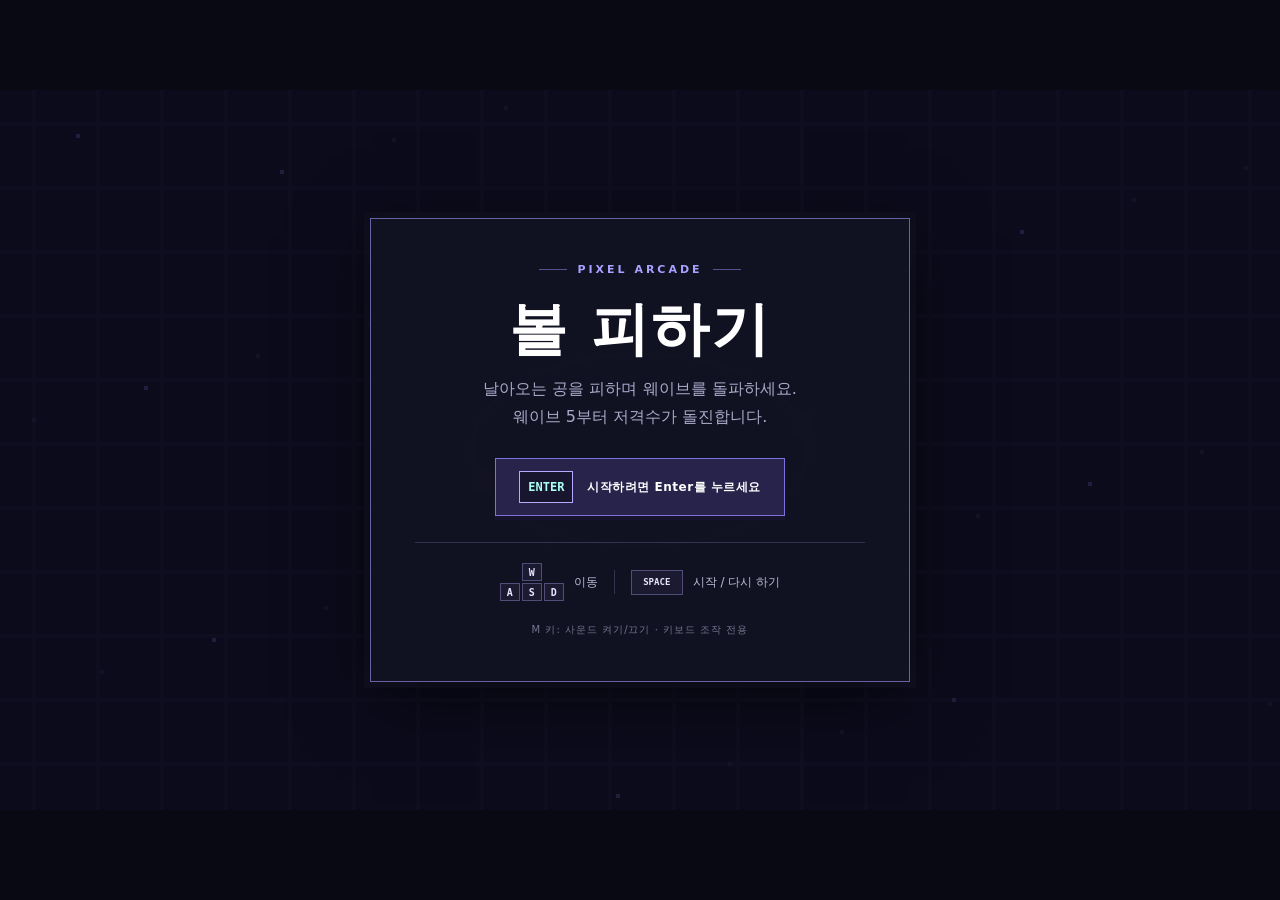
==== assets/index.html @ 603100fa "Add console admin speed and invincibility controls" ====
<!doctype html>
<html lang="ko">
<head>
  <meta charset="utf-8">
  <meta name="viewport" content="width=device-width, initial-scale=1">
  <meta name="theme-color" content="#090914">
  <title>픽셀 볼 피하기</title>
  <link rel="icon" type="image/svg+xml" href="/favicon.svg">
  <link rel="stylesheet" href="/style.css">
  <script src="/game.js" defer></script>
</head>
<body>
  <main class="game-shell">
    <section class="game-frame" aria-label="픽셀 볼 피하기 게임">
      <canvas id="game" width="1920" height="1080" aria-label="WASD로 조작하는 픽셀 볼 피하기 게임"></canvas>

      <div class="hud" id="hud" hidden>
        <span class="hud-item" id="wave-label">WAVE 1 · 기본</span>
        <span class="hud-item" id="time-label">생존 0.0초</span>
        <span class="hud-item" id="sound-label">사운드 ON · M 키로 끄기</span>
      </div>

      <aside class="admin-panel" id="admin-panel" aria-label="개발자 설정" hidden>
        <strong class="admin-title">DEV SETTINGS</strong>
        <label class="speed-control" for="speed-slider">
          플레이어 속도 <output id="speed-value" for="speed-slider">130</output>
        </label>
        <input id="speed-slider" type="range" min="80" max="360" step="10" value="130" aria-label="플레이어 속도">
        <label class="invincible-control" for="invincible-toggle">
          <input id="invincible-toggle" type="checkbox">
          무적 모드
        </label>
        <small>키보드로 조작 · 닫기: Esc</small>
      </aside>

      <section class="menu-overlay" id="overlay" aria-labelledby="title">
        <div class="menu-panel">
          <div class="menu-kicker"><span class="kicker-line"></span>PIXEL ARCADE<span class="kicker-line"></span></div>
          <h1 id="title">볼 피하기</h1>
          <p class="menu-description" id="description">날아오는 공을 피하며 웨이브를 돌파하세요.<br>웨이브 5부터 저격수가 돌진합니다.</p>
          <div class="start-prompt" aria-hidden="true"><span class="enter-key">ENTER</span><span class="prompt-label">시작하려면 Enter를 누르세요</span></div>
          <div class="menu-divider"></div>
          <div class="control-guide">
            <div class="wasd-guide" aria-label="WASD 키로 이동"><kbd>W</kbd><kbd>A</kbd><kbd>S</kbd><kbd>D</kbd></div>
            <span>이동</span><span class="guide-separator"></span><kbd class="space-key">SPACE</kbd><span>시작 / 다시 하기</span>
          </div>
          <p class="mouse-notice">M 키: 사운드 켜기/끄기 · 키보드 조작 전용</p>
        </div>
      </section>
    </section>
  </main>
</body>
</html>
---- style.css ----
:root {
  color-scheme: dark;
  font-family: system-ui, -apple-system, BlinkMacSystemFont, "Apple SD Gothic Neo", "Malgun Gothic", sans-serif;
  --background: #090914;
  --text: #f7f5ff;
  --muted: #aaa9c9;
  --mint: #a9fff1;
}

* { box-sizing: border-box; }
html, body { width: 100%; height: 100%; margin: 0; overflow: hidden; background: var(--background); }
body { display: grid; place-items: center; color: var(--text); }
.game-shell { width: min(100vw, 177.7778vh); height: min(100vh, 56.25vw); }
.game-frame { position: relative; width: 100%; height: 100%; overflow: hidden; background: #101027; cursor: none; }
#game { display: block; width: 100%; height: 100%; background: #101027; image-rendering: pixelated; image-rendering: crisp-edges; touch-action: none; cursor: none; }
.hud { position: absolute; z-index: 2; inset: 18px 22px auto; display: flex; justify-content: space-between; gap: 12px; pointer-events: none; font-size: clamp(12px, 1.1vw, 18px); font-weight: 800; text-shadow: 2px 2px #101027; }
.hud[hidden], .menu-overlay[hidden] { display: none; }
.hud-item { padding: 8px 12px; border: 1px solid #49466f; background: rgb(17 17 35 / 94%); }
.menu-overlay { position: absolute; z-index: 1; inset: 0; display: grid; place-items: center; padding: 24px; background: rgb(9 10 24 / 68%); pointer-events: none; }
.menu-panel { width: min(540px, 92%); padding: clamp(22px, 4vw, 44px); border: 1px solid #6960a4; background: rgb(17 18 34 / 97%); box-shadow: 0 0 0 6px rgb(16 16 30 / 65%), 0 16px 70px rgb(0 0 0 / 55%); text-align: center; }
.menu-kicker { display: flex; align-items: center; justify-content: center; gap: 10px; margin-bottom: 20px; color: #aaa0ff; font-size: 11px; font-weight: 900; letter-spacing: 3px; }
.kicker-line { width: 28px; height: 1px; background: #59518f; }
h1 { margin: 0; color: #fff; font-size: clamp(32px, 5vw, 58px); font-weight: 900; letter-spacing: 2px; line-height: 1.15; word-break: keep-all; }
.menu-description { margin: 12px 0 26px; color: var(--muted); font-size: clamp(13px, 1.4vw, 16px); line-height: 1.8; word-break: keep-all; }
.start-prompt { display: inline-flex; min-width: 290px; align-items: center; justify-content: center; gap: 14px; padding: 12px 18px; border: 1px solid #7d71dc; color: #fff; background: #27234b; box-shadow: 0 4px 0 #16142d; animation: prompt-pulse 1.15s steps(2, end) infinite; }
.enter-key, .space-key { display: inline-grid; min-width: 44px; height: 32px; place-items: center; padding: 0 8px; border: 1px solid #b5aaff; color: var(--mint); background: #17162e; font-family: ui-monospace, SFMono-Regular, Consolas, monospace; font-size: 12px; font-weight: 900; }
.prompt-label { font-size: 12px; font-weight: 800; letter-spacing: .5px; word-break: keep-all; }
.menu-divider { height: 1px; margin: 26px 0 20px; background: #34334e; }
.control-guide { display: flex; align-items: center; justify-content: center; gap: 10px; flex-wrap: wrap; color: #bbb9d4; font-size: 12px; }
.wasd-guide { display: grid; grid-template-columns: repeat(3, 20px); grid-template-rows: repeat(2, 18px); gap: 2px; }
.wasd-guide kbd, .control-guide kbd { display: grid; place-items: center; border: 1px solid #514d76; color: #e8e5ff; background: #1b1a31; font-family: ui-monospace, SFMono-Regular, Consolas, monospace; font-size: 10px; font-weight: 800; }
.wasd-guide kbd:nth-child(1) { grid-column: 2; }
.wasd-guide kbd:nth-child(2) { grid-column: 1; }
.wasd-guide kbd:nth-child(3) { grid-column: 2; }
.wasd-guide kbd:nth-child(4) { grid-column: 3; }
.control-guide .space-key { min-width: 52px; height: 25px; font-size: 9px; }
.guide-separator { width: 1px; height: 24px; margin: 0 6px; background: #34334e; }
.mouse-notice { margin: 22px 0 0; color: #777591; font-size: 10px; letter-spacing: 1px; }
@keyframes prompt-pulse { 50% { border-color: #b0a5ff; background: #3a326c; } }
@media (max-width: 600px) { .menu-panel { padding: 22px 14px; } .menu-description { margin-bottom: 18px; } .start-prompt { min-width: min(290px, 100%); } .control-guide { gap: 8px; } }
@media (prefers-reduced-motion: reduce) { .start-prompt { animation: none; } }
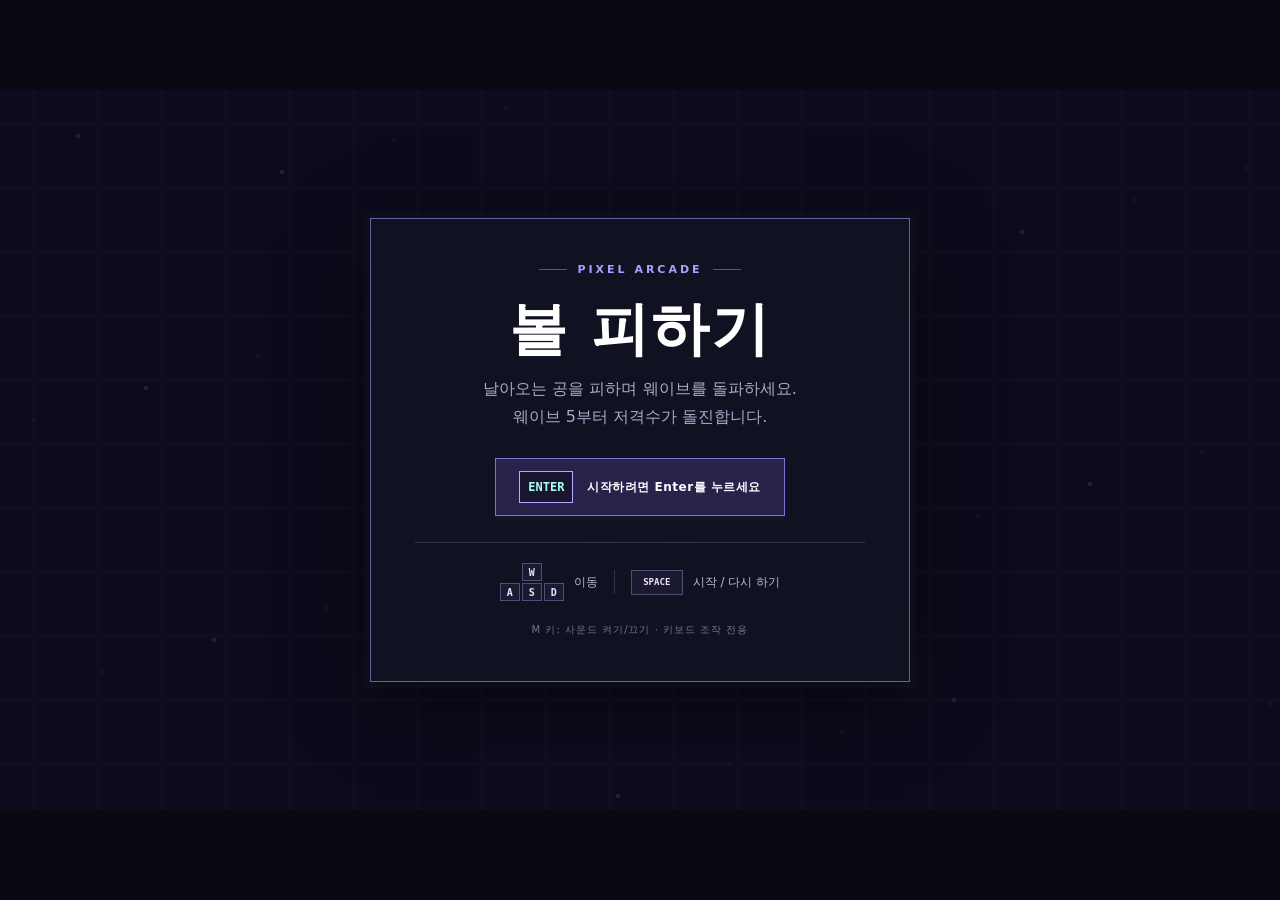
==== commit ea0501ec: "Set requested admin nickname and password for game cheats" ====
--- a/assets/index.html
+++ b/assets/index.html
@@ -13,26 +13,18 @@
   <main class="game-shell">
     <section class="game-frame" aria-label="픽셀 볼 피하기 게임">
       <canvas id="game" width="1920" height="1080" aria-label="WASD로 조작하는 픽셀 볼 피하기 게임"></canvas>
-
       <div class="hud" id="hud" hidden>
         <span class="hud-item" id="wave-label">WAVE 1 · 기본</span>
         <span class="hud-item" id="time-label">생존 0.0초</span>
         <span class="hud-item" id="sound-label">사운드 ON · M 키로 끄기</span>
       </div>
-
       <aside class="admin-panel" id="admin-panel" aria-label="개발자 설정" hidden>
         <strong class="admin-title">DEV SETTINGS</strong>
-        <label class="speed-control" for="speed-slider">
-          플레이어 속도 <output id="speed-value" for="speed-slider">130</output>
-        </label>
-        <input id="speed-slider" type="range" min="80" max="360" step="10" value="130" aria-label="플레이어 속도">
-        <label class="invincible-control" for="invincible-toggle">
-          <input id="invincible-toggle" type="checkbox">
-          무적 모드
-        </label>
-        <small>키보드로 조작 · 닫기: Esc</small>
+        <label class="speed-control" for="speed-slider"><span>플레이어 속도</span><output id="speed-value" for="speed-slider">150</output></label>
+        <input id="speed-slider" type="range" min="80" max="360" step="10" value="150" aria-label="플레이어 속도">
+        <label class="invincible-control" for="invincible-toggle"><input id="invincible-toggle" type="checkbox">무적 모드</label>
+        <small>WASD 이동 · Esc로 패널 닫기</small>
       </aside>
-
       <section class="menu-overlay" id="overlay" aria-labelledby="title">
         <div class="menu-panel">
           <div class="menu-kicker"><span class="kicker-line"></span>PIXEL ARCADE<span class="kicker-line"></span></div>
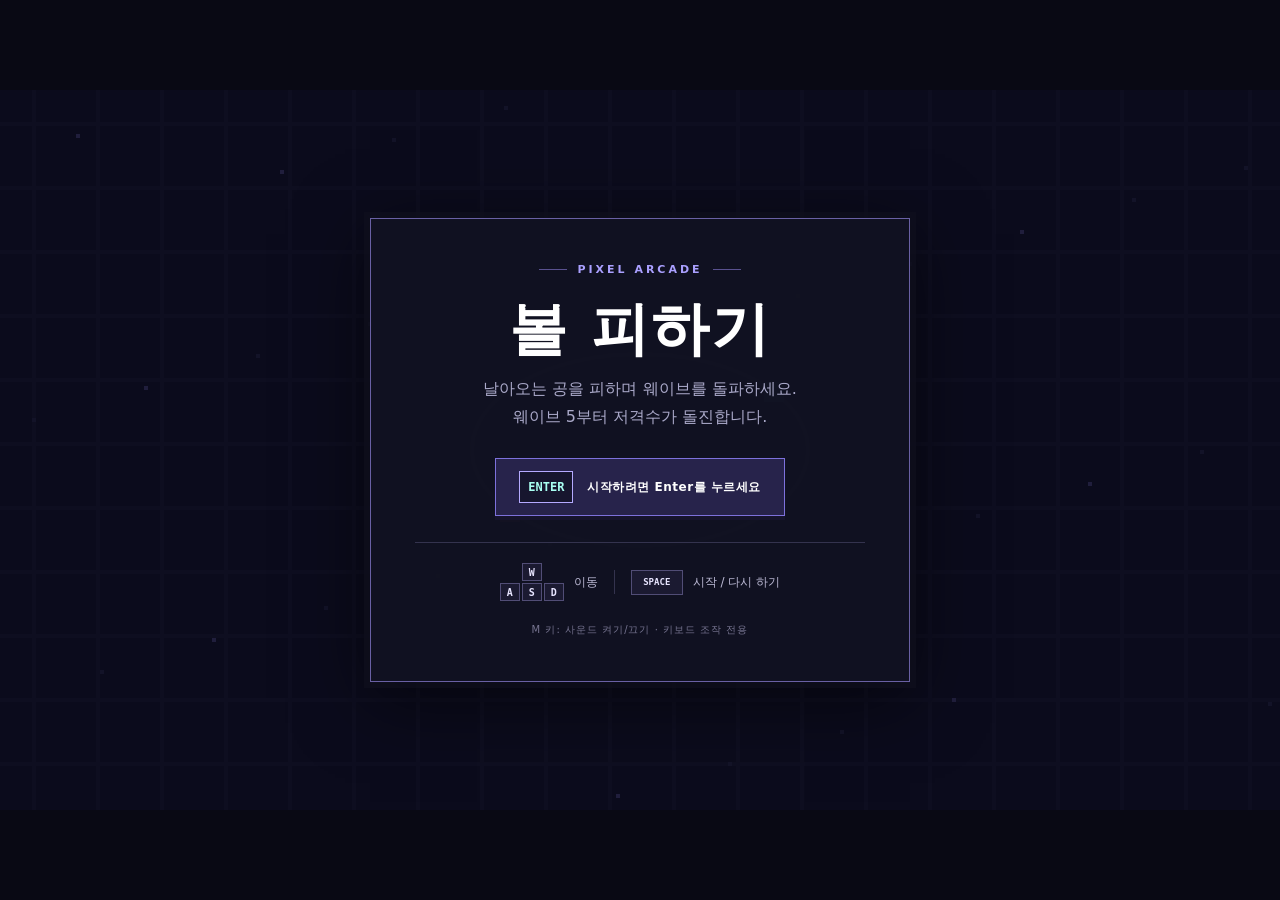
==== commit d31c00d7: "Add mobile joystick and directional controls with settings and heavier sniper sound" ====
--- a/assets/index.html
+++ b/assets/index.html
@@ -2,7 +2,7 @@
 <html lang="ko">
 <head>
   <meta charset="utf-8">
-  <meta name="viewport" content="width=device-width, initial-scale=1">
+  <meta name="viewport" content="width=device-width, initial-scale=1, viewport-fit=cover">
   <meta name="theme-color" content="#090914">
   <title>픽셀 볼 피하기</title>
   <link rel="icon" type="image/svg+xml" href="/favicon.svg">
@@ -39,6 +39,31 @@
           <p class="mouse-notice">M 키: 사운드 켜기/끄기 · 키보드 조작 전용</p>
         </div>
       </section>
+
+      <section class="mobile-controls" id="mobile-controls" aria-label="모바일 게임 조작">
+        <button class="mobile-start" id="mobile-start" type="button">게임 시작</button>
+        <div class="mobile-pad-area" id="mobile-pad-area">
+          <div class="joystick" id="joystick" role="application" aria-label="가상 조이스틱으로 이동">
+            <div class="joystick-knob" id="joystick-knob"></div>
+          </div>
+          <div class="dpad" id="dpad" aria-label="방향키로 이동" hidden>
+            <button type="button" data-dir="up" aria-label="위">▲</button>
+            <button type="button" data-dir="left" aria-label="왼쪽">◀</button>
+            <button type="button" data-dir="down" aria-label="아래">▼</button>
+            <button type="button" data-dir="right" aria-label="오른쪽">▶</button>
+          </div>
+        </div>
+        <button class="control-settings-button" id="control-settings-button" type="button" aria-expanded="false" aria-controls="control-settings">조작 설정</button>
+        <aside class="control-settings" id="control-settings" aria-label="모바일 조작 설정" hidden>
+          <strong>모바일 조작 설정</strong>
+          <p>원하는 이동 방식을 선택하세요.</p>
+          <div class="control-mode-options">
+            <button type="button" data-control-mode="joystick">조이스틱</button>
+            <button type="button" data-control-mode="dpad">방향키</button>
+          </div>
+          <button type="button" class="settings-close" id="settings-close">닫기</button>
+        </aside>
+      </section>
     </section>
   </main>
 </body>
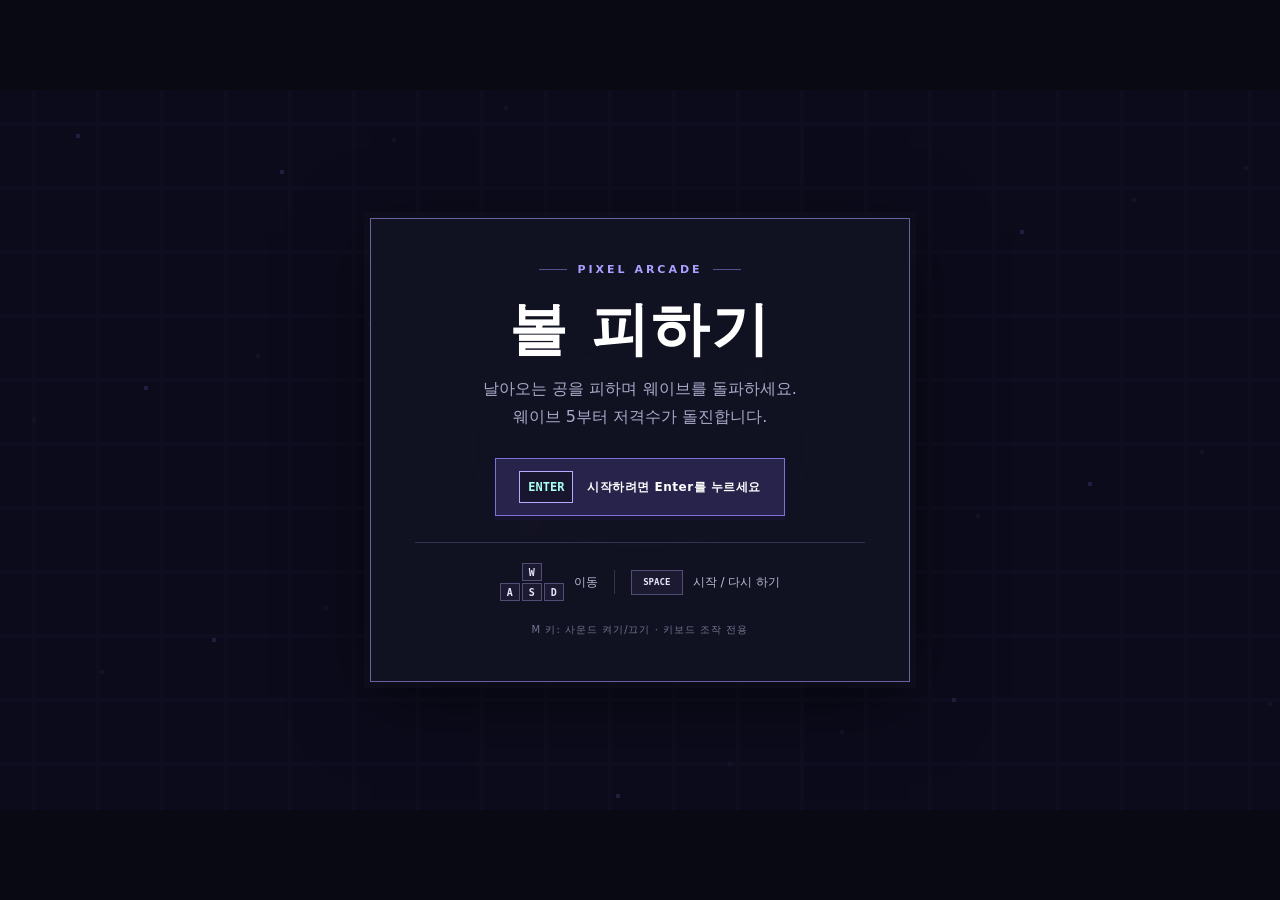
==== commit 30e3b834: "Improve phone layouts for portrait and landscape play" ====
--- a/assets/index.html
+++ b/assets/index.html
@@ -7,7 +7,9 @@
   <title>픽셀 볼 피하기</title>
   <link rel="icon" type="image/svg+xml" href="/favicon.svg">
   <link rel="stylesheet" href="/style.css">
+  <link rel="stylesheet" href="/mobile-layout.css">
   <script src="/game.js" defer></script>
+  <script src="/mobile-layout.js" defer></script>
 </head>
 <body>
   <main class="game-shell">
@@ -39,13 +41,10 @@
           <p class="mouse-notice">M 키: 사운드 켜기/끄기 · 키보드 조작 전용</p>
         </div>
       </section>
-
       <section class="mobile-controls" id="mobile-controls" aria-label="모바일 게임 조작">
         <button class="mobile-start" id="mobile-start" type="button">게임 시작</button>
         <div class="mobile-pad-area" id="mobile-pad-area">
-          <div class="joystick" id="joystick" role="application" aria-label="가상 조이스틱으로 이동">
-            <div class="joystick-knob" id="joystick-knob"></div>
-          </div>
+          <div class="joystick" id="joystick" role="application" aria-label="가상 조이스틱으로 이동"><div class="joystick-knob" id="joystick-knob"></div></div>
           <div class="dpad" id="dpad" aria-label="방향키로 이동" hidden>
             <button type="button" data-dir="up" aria-label="위">▲</button>
             <button type="button" data-dir="left" aria-label="왼쪽">◀</button>
@@ -56,11 +55,17 @@
         <button class="control-settings-button" id="control-settings-button" type="button" aria-expanded="false" aria-controls="control-settings">조작 설정</button>
         <aside class="control-settings" id="control-settings" aria-label="모바일 조작 설정" hidden>
           <strong>모바일 조작 설정</strong>
-          <p>원하는 이동 방식을 선택하세요.</p>
+          <p>조작 방식과 화면 방향을 선택하세요.</p>
           <div class="control-mode-options">
             <button type="button" data-control-mode="joystick">조이스틱</button>
             <button type="button" data-control-mode="dpad">방향키</button>
           </div>
+          <div class="display-mode-options" aria-label="화면 방향 설정">
+            <button type="button" data-display-mode="auto">자동 맞춤</button>
+            <button type="button" data-display-mode="portrait">세로 모드</button>
+            <button type="button" data-display-mode="landscape">가로 모드</button>
+          </div>
+          <p class="orientation-hint" id="orientation-hint">자동 맞춤: 기기 방향에 맞춰 화면을 배치합니다.</p>
           <button type="button" class="settings-close" id="settings-close">닫기</button>
         </aside>
       </section>
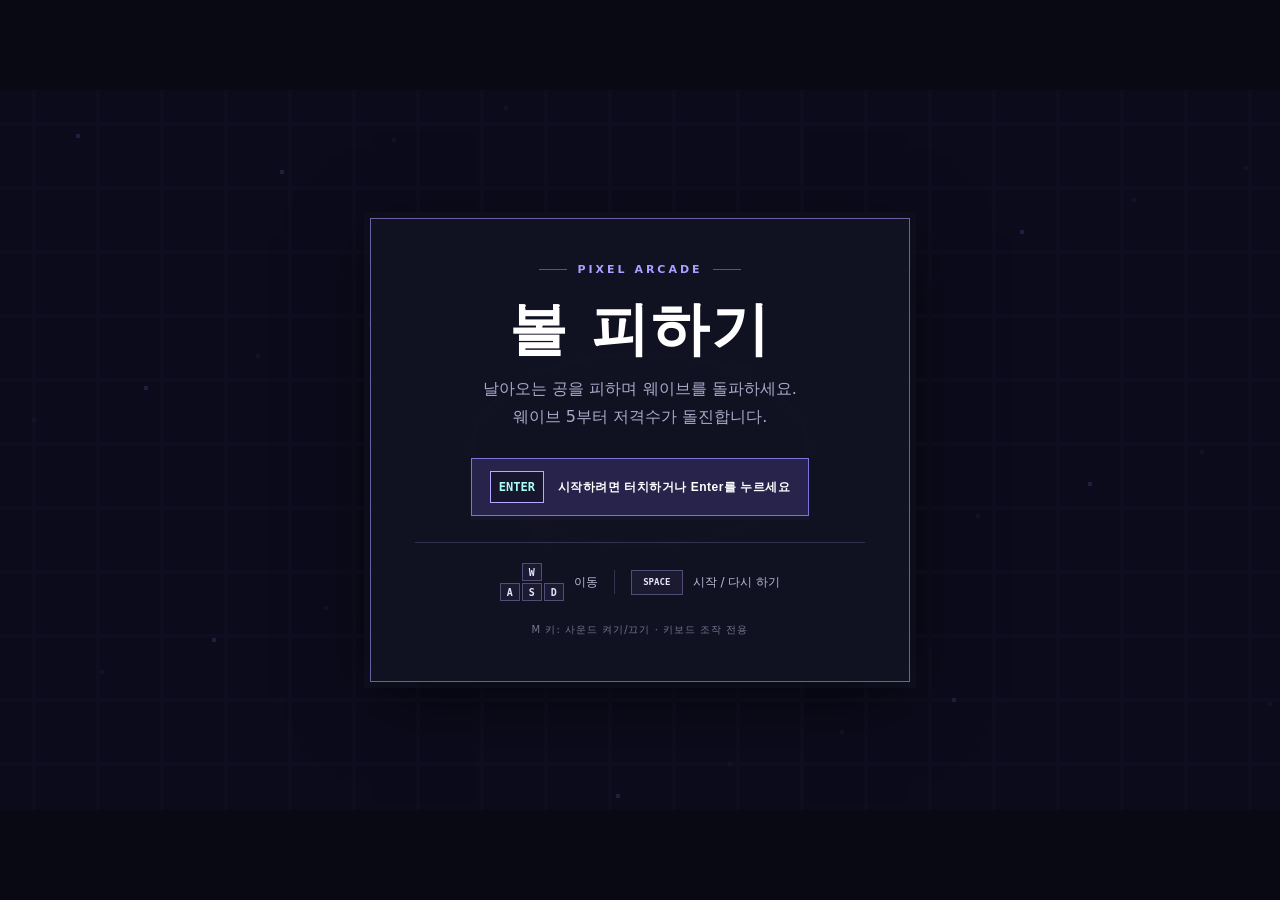
==== commit d01abc50: "Make the start prompt activate by touch" ====
--- a/assets/index.html
+++ b/assets/index.html
@@ -8,8 +8,10 @@
   <link rel="icon" type="image/svg+xml" href="/favicon.svg">
   <link rel="stylesheet" href="/style.css">
   <link rel="stylesheet" href="/mobile-layout.css">
+  <link rel="stylesheet" href="/touch-start.css">
   <script src="/game.js" defer></script>
   <script src="/mobile-layout.js" defer></script>
+  <script src="/touch-start.js" defer></script>
 </head>
 <body>
   <main class="game-shell">
@@ -32,7 +34,7 @@
           <div class="menu-kicker"><span class="kicker-line"></span>PIXEL ARCADE<span class="kicker-line"></span></div>
           <h1 id="title">볼 피하기</h1>
           <p class="menu-description" id="description">날아오는 공을 피하며 웨이브를 돌파하세요.<br>웨이브 5부터 저격수가 돌진합니다.</p>
-          <div class="start-prompt" aria-hidden="true"><span class="enter-key">ENTER</span><span class="prompt-label">시작하려면 Enter를 누르세요</span></div>
+          <button class="start-prompt" id="start-prompt" type="button"><span class="enter-key">ENTER</span><span class="prompt-label">시작하려면 터치하거나 Enter를 누르세요</span></button>
           <div class="menu-divider"></div>
           <div class="control-guide">
             <div class="wasd-guide" aria-label="WASD 키로 이동"><kbd>W</kbd><kbd>A</kbd><kbd>S</kbd><kbd>D</kbd></div>
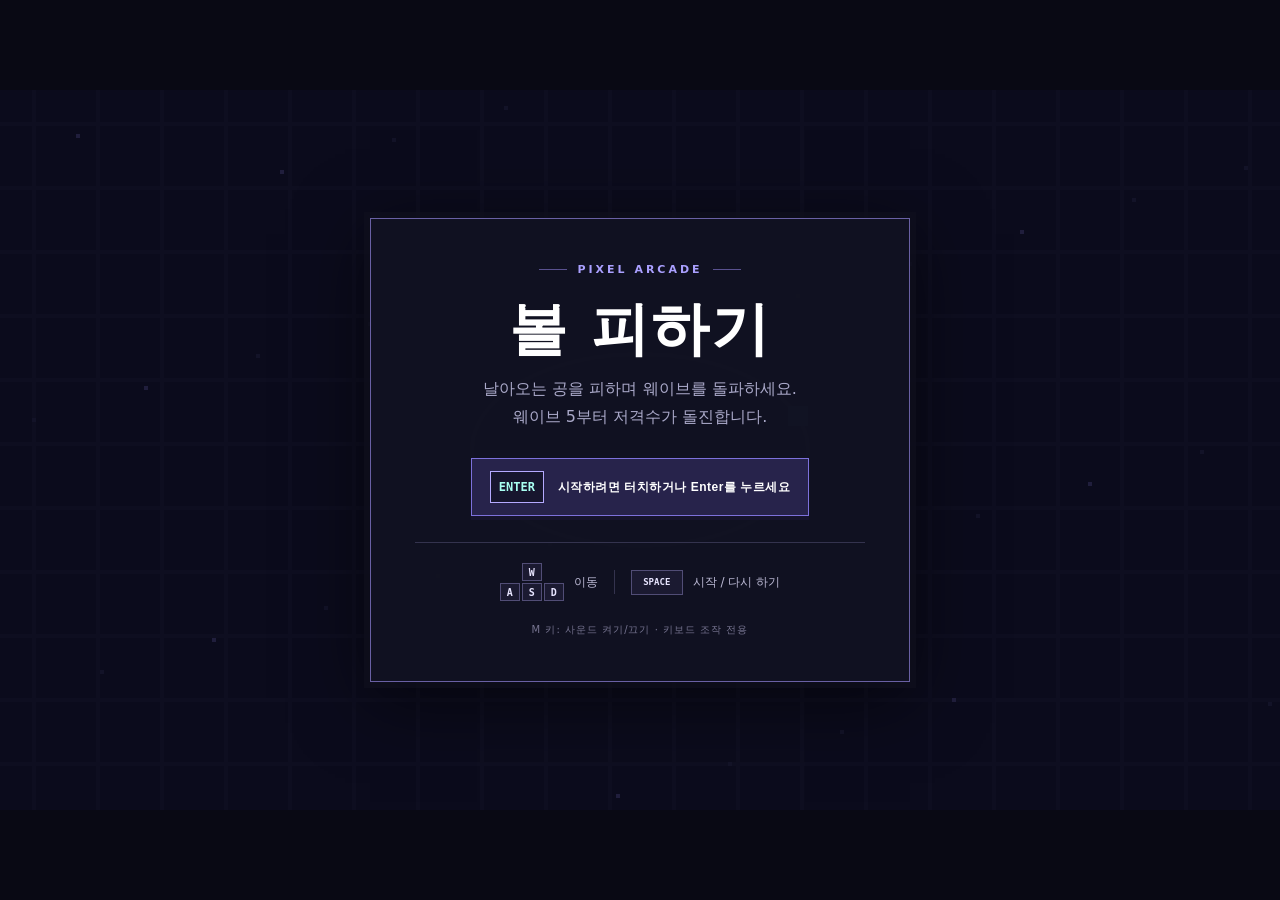
==== commit 85f68a0e: "Fix mobile game HUD and touch control layout" ====
--- a/assets/index.html
+++ b/assets/index.html
@@ -8,6 +8,7 @@
   <link rel="icon" type="image/svg+xml" href="/favicon.svg">
   <link rel="stylesheet" href="/style.css">
   <link rel="stylesheet" href="/mobile-layout.css">
+  <link rel="stylesheet" href="/phone-fix.css">
   <link rel="stylesheet" href="/touch-start.css">
   <script src="/game.js" defer></script>
   <script src="/mobile-layout.js" defer></script>
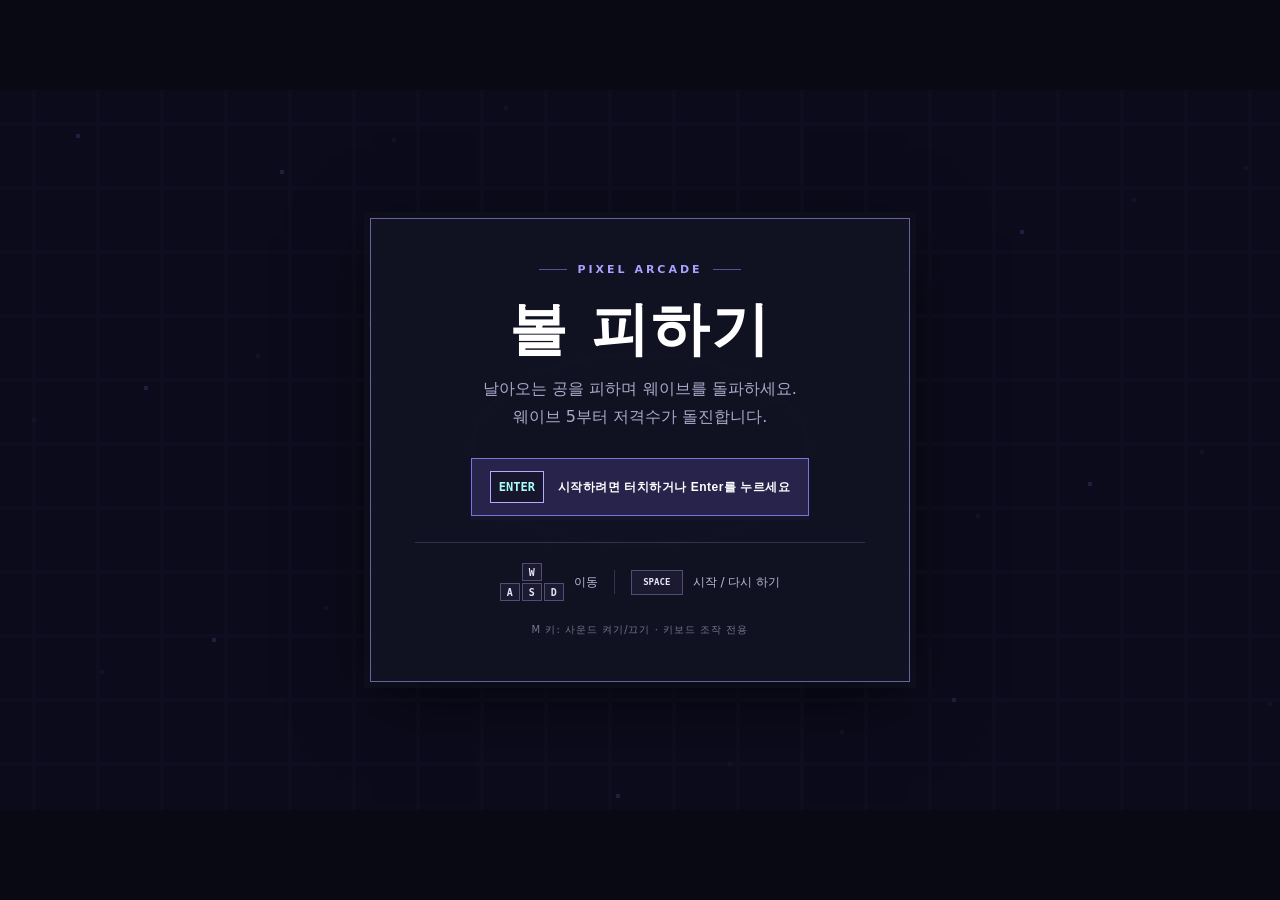
==== commit 9b38d460: "Make mobile gameplay landscape-only with portrait rotate prompt" ====
--- a/assets/index.html
+++ b/assets/index.html
@@ -9,6 +9,7 @@
   <link rel="stylesheet" href="/style.css">
   <link rel="stylesheet" href="/mobile-layout.css">
   <link rel="stylesheet" href="/phone-fix.css">
+  <link rel="stylesheet" href="/landscape-only.css">
   <link rel="stylesheet" href="/touch-start.css">
   <script src="/game.js" defer></script>
   <script src="/mobile-layout.js" defer></script>
@@ -58,19 +59,18 @@
         <button class="control-settings-button" id="control-settings-button" type="button" aria-expanded="false" aria-controls="control-settings">조작 설정</button>
         <aside class="control-settings" id="control-settings" aria-label="모바일 조작 설정" hidden>
           <strong>모바일 조작 설정</strong>
-          <p>조작 방식과 화면 방향을 선택하세요.</p>
+          <p>가로 화면에서 플레이할 수 있습니다. 휴대전화를 가로로 돌려 주세요.</p>
           <div class="control-mode-options">
             <button type="button" data-control-mode="joystick">조이스틱</button>
             <button type="button" data-control-mode="dpad">방향키</button>
           </div>
-          <div class="display-mode-options" aria-label="화면 방향 설정">
-            <button type="button" data-display-mode="auto">자동 맞춤</button>
-            <button type="button" data-display-mode="portrait">세로 모드</button>
-            <button type="button" data-display-mode="landscape">가로 모드</button>
-          </div>
-          <p class="orientation-hint" id="orientation-hint">자동 맞춤: 기기 방향에 맞춰 화면을 배치합니다.</p>
           <button type="button" class="settings-close" id="settings-close">닫기</button>
         </aside>
+      </section>
+      <section class="rotate-notice" id="rotate-notice" role="status" aria-live="polite" hidden>
+        <div class="rotate-icon" aria-hidden="true">⟳</div>
+        <h1>화면을 가로로 돌려주세요</h1>
+        <p>이 게임은 가로 화면에서 플레이할 수 있어요.</p>
       </section>
     </section>
   </main>
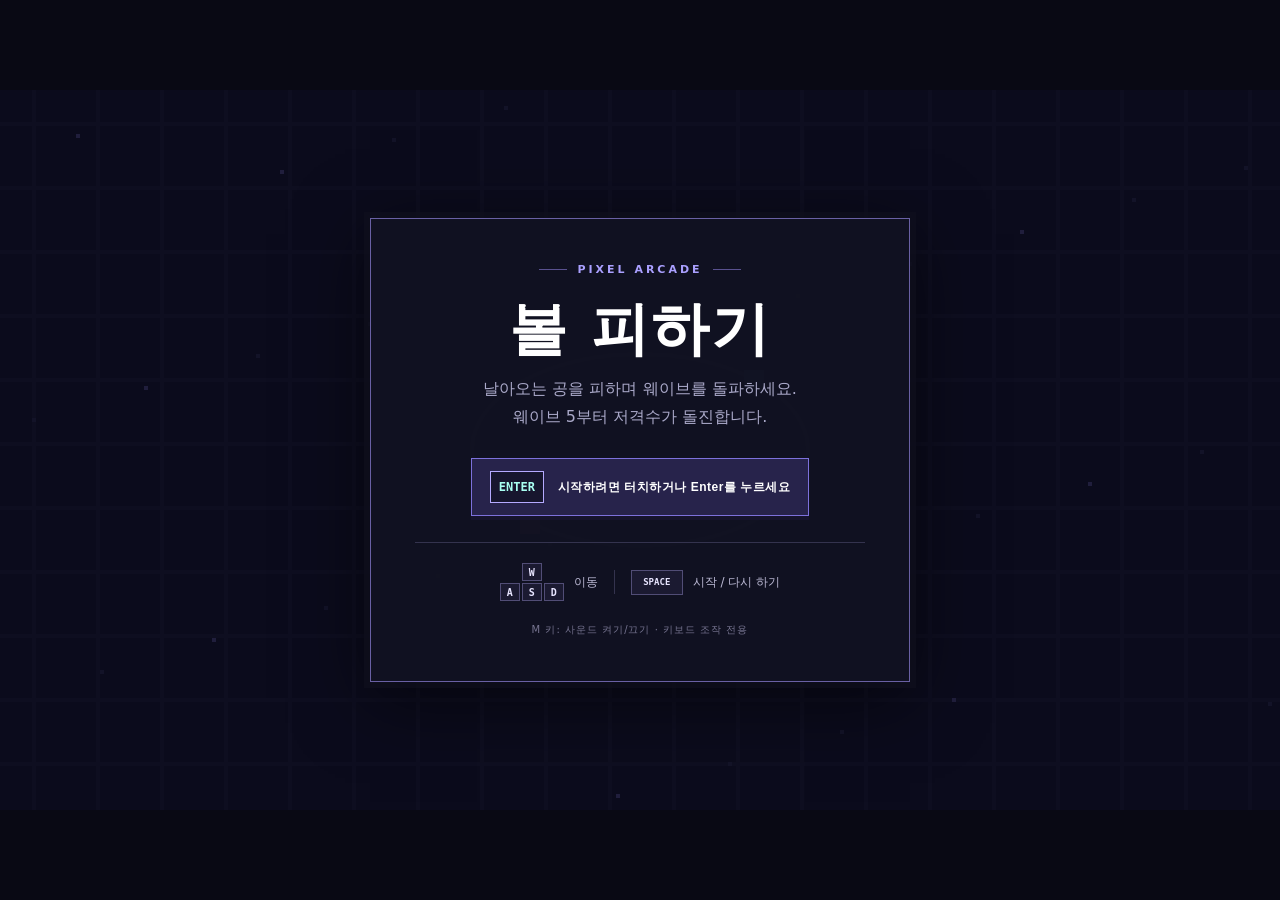
==== commit a59921ef: "Add installable landscape fullscreen Android web app support" ====
--- a/assets/index.html
+++ b/assets/index.html
@@ -4,8 +4,13 @@
   <meta charset="utf-8">
   <meta name="viewport" content="width=device-width, initial-scale=1, viewport-fit=cover">
   <meta name="theme-color" content="#090914">
+  <meta name="mobile-web-app-capable" content="yes">
+  <meta name="apple-mobile-web-app-capable" content="yes">
+  <meta name="apple-mobile-web-app-status-bar-style" content="black-translucent">
   <title>픽셀 볼 피하기</title>
-  <link rel="icon" type="image/svg+xml" href="/favicon.svg">
+  <link rel="manifest" href="/manifest.webmanifest">
+  <link rel="icon" type="image/svg+xml" href="/app-icon.svg">
+  <link rel="apple-touch-icon" href="/app-icon.svg">
   <link rel="stylesheet" href="/style.css">
   <link rel="stylesheet" href="/mobile-layout.css">
   <link rel="stylesheet" href="/phone-fix.css">
@@ -14,6 +19,7 @@
   <script src="/game.js" defer></script>
   <script src="/mobile-layout.js" defer></script>
   <script src="/touch-start.js" defer></script>
+  <script src="/pwa.js" defer></script>
 </head>
 <body>
   <main class="game-shell">
